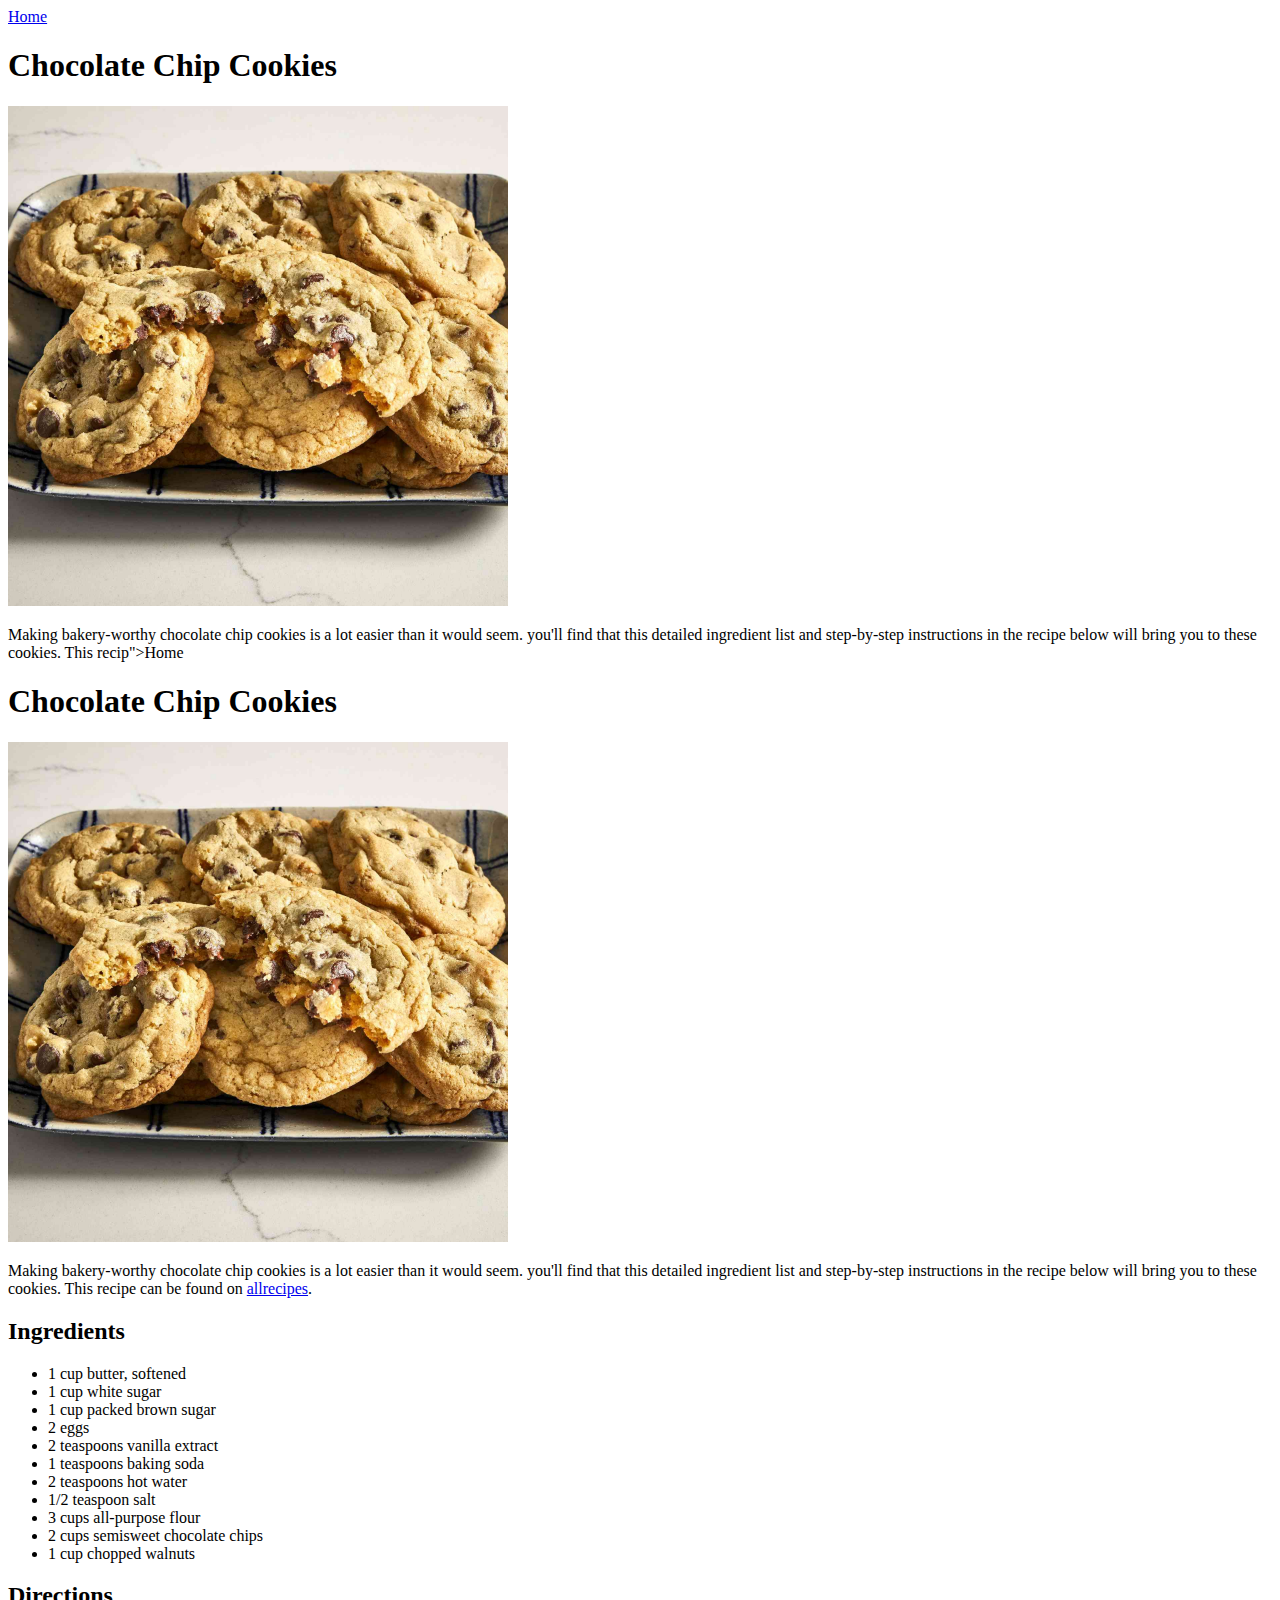
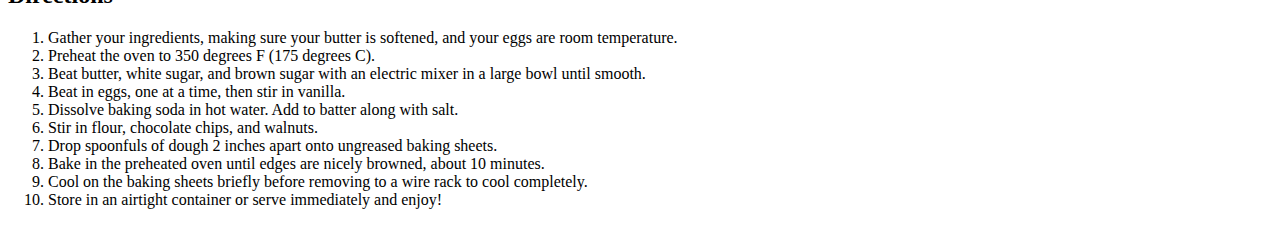
==== recipes/chocolate-chip-cookies.html @ 9e84bbd7 "Add initial website HTML files, and images" ====
<!DOCTYPE html>
<html lang="en">
<head>
  <meta charset="UTF-8">
  <meta name="viewport" content="width=device-width, initial-scale=1.0">
  <title>Chocolate Chip Cookies</title>
</head>
<body>
  <a href="../index.html">Home</a>
  <h1>Chocolate Chip Cookies</h1>
  <img src="../img/chocolate-chip-cookies.jpg" height="500">
  <p>Making bakery-worthy chocolate chip cookies is a lot easier than it would seem. you'll find that this detailed ingredient list and step-by-step instructions in the recipe below will bring you to these cookies. This recip">Home</a>
  <h1>Chocolate Chip Cookies</h1>
  <img src="../img/chocolate-chip-cookies.jpg" height="500">
  <p>Making bakery-worthy chocolate chip cookies is a lot easier than it would seem. you'll find that this detailed ingredient list and step-by-step instructions in the recipe below will bring you to these cookies. This recipe can be found on <a href="https://www.allrecipes.com/recipe/10813/best-chocolate-chip-cookies/" target="_blank" rel="noopener noreferrer">allrecipes</a>.</p>

  <h2>Ingredients</h2>
  <ul>
    <li>1 cup butter, softened</li>
    <li>1 cup white sugar</li>
    <li>1 cup packed brown sugar</li>
    <li>2 eggs</li>
    <li>2 teaspoons vanilla extract</li>
    <li>1 teaspoons baking soda</li>
    <li>2 teaspoons hot water</li>
    <li>1/2 teaspoon salt</li>
    <li>3 cups all-purpose flour</li>
    <li>2 cups semisweet chocolate chips</li>
    <li>1 cup chopped walnuts</li>
  </ul>

  <h2>Directions</h2>
  <ol>
    <li>Gather your ingredients, making sure your butter is softened, and your eggs are room temperature.</li>
    <li>Preheat the oven to 350 degrees F (175 degrees C).</li>
    <li>Beat butter, white sugar, and brown sugar with an electric mixer in a large bowl until smooth.</li>
    <li>Beat in eggs, one at a time, then stir in vanilla.</li>
    <li>Dissolve baking soda in hot water. Add to batter along with salt.</li>
    <li>Stir in flour, chocolate chips, and walnuts.</li>
    <li>Drop spoonfuls of dough 2 inches apart onto ungreased baking sheets.</li>
    <li>Bake in the preheated oven until edges are nicely browned, about 10 minutes.</li>
    <li>Cool on the baking sheets briefly before removing to a wire rack to cool completely.</li>
    <li>Store in an airtight container or serve immediately and enjoy!</li>
  </ol>
</body>
</html>
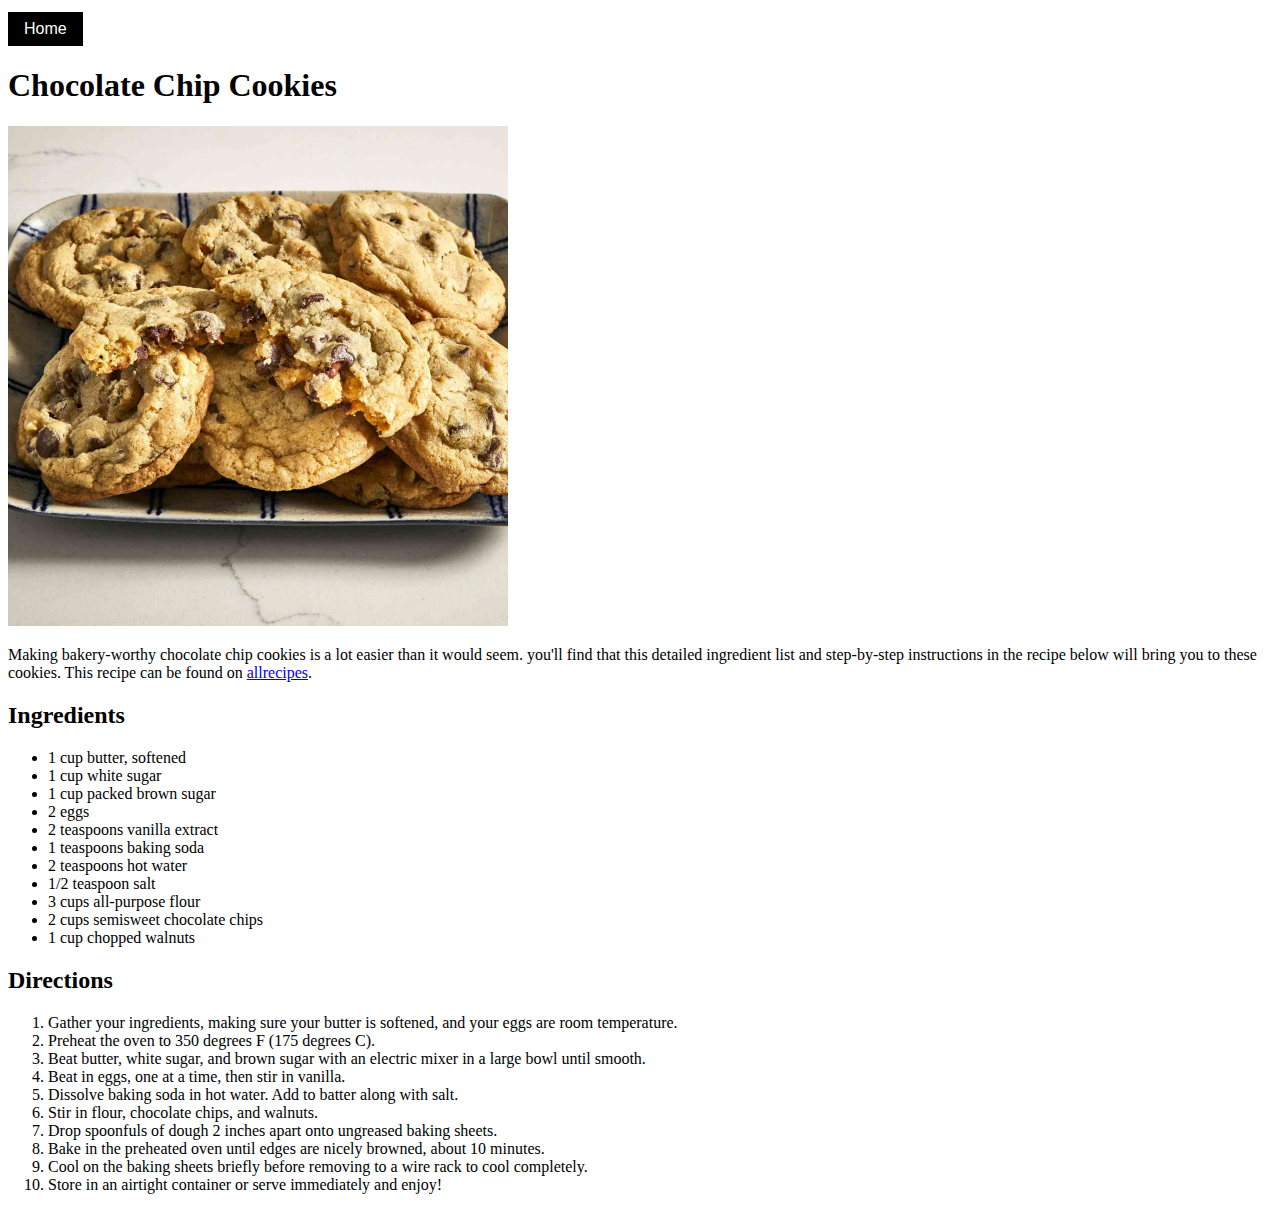
==== commit 77b48bed: "Add simple css and fix cookies duplication" ====
--- a/recipes/chocolate-chip-cookies.html
+++ b/recipes/chocolate-chip-cookies.html
@@ -4,17 +4,16 @@
   <meta charset="UTF-8">
   <meta name="viewport" content="width=device-width, initial-scale=1.0">
   <title>Chocolate Chip Cookies</title>
+  <link rel="stylesheet" href="../style.css">
 </head>
 <body>
-  <a href="../index.html">Home</a>
-  <h1>Chocolate Chip Cookies</h1>
-  <img src="../img/chocolate-chip-cookies.jpg" height="500">
-  <p>Making bakery-worthy chocolate chip cookies is a lot easier than it would seem. you'll find that this detailed ingredient list and step-by-step instructions in the recipe below will bring you to these cookies. This recip">Home</a>
-  <h1>Chocolate Chip Cookies</h1>
+  <a class="back-btn" href="../index.html">Home</a>
+
+  <h1 class="headin">Chocolate Chip Cookies</h1>
   <img src="../img/chocolate-chip-cookies.jpg" height="500">
   <p>Making bakery-worthy chocolate chip cookies is a lot easier than it would seem. you'll find that this detailed ingredient list and step-by-step instructions in the recipe below will bring you to these cookies. This recipe can be found on <a href="https://www.allrecipes.com/recipe/10813/best-chocolate-chip-cookies/" target="_blank" rel="noopener noreferrer">allrecipes</a>.</p>
 
-  <h2>Ingredients</h2>
+  <h2 class="heading">Ingredients</h2>
   <ul>
     <li>1 cup butter, softened</li>
     <li>1 cup white sugar</li>
@@ -29,7 +28,7 @@
     <li>1 cup chopped walnuts</li>
   </ul>
 
-  <h2>Directions</h2>
+  <h2 class="heading">Directions</h2>
   <ol>
     <li>Gather your ingredients, making sure your butter is softened, and your eggs are room temperature.</li>
     <li>Preheat the oven to 350 degrees F (175 degrees C).</li>
--- a/style.css
+++ b/style.css
@@ -0,0 +1,14 @@
+.heading {
+  font-family: 'Times New Roman', Times, serif;
+  font-weight: bold;
+}
+
+.back-btn {
+  background: black;
+  padding: 8px 16px;
+  color: white;
+  text-decoration: none;
+  display: inline-block;
+  margin-top: 4px;
+  font-family: sans-serif;
+}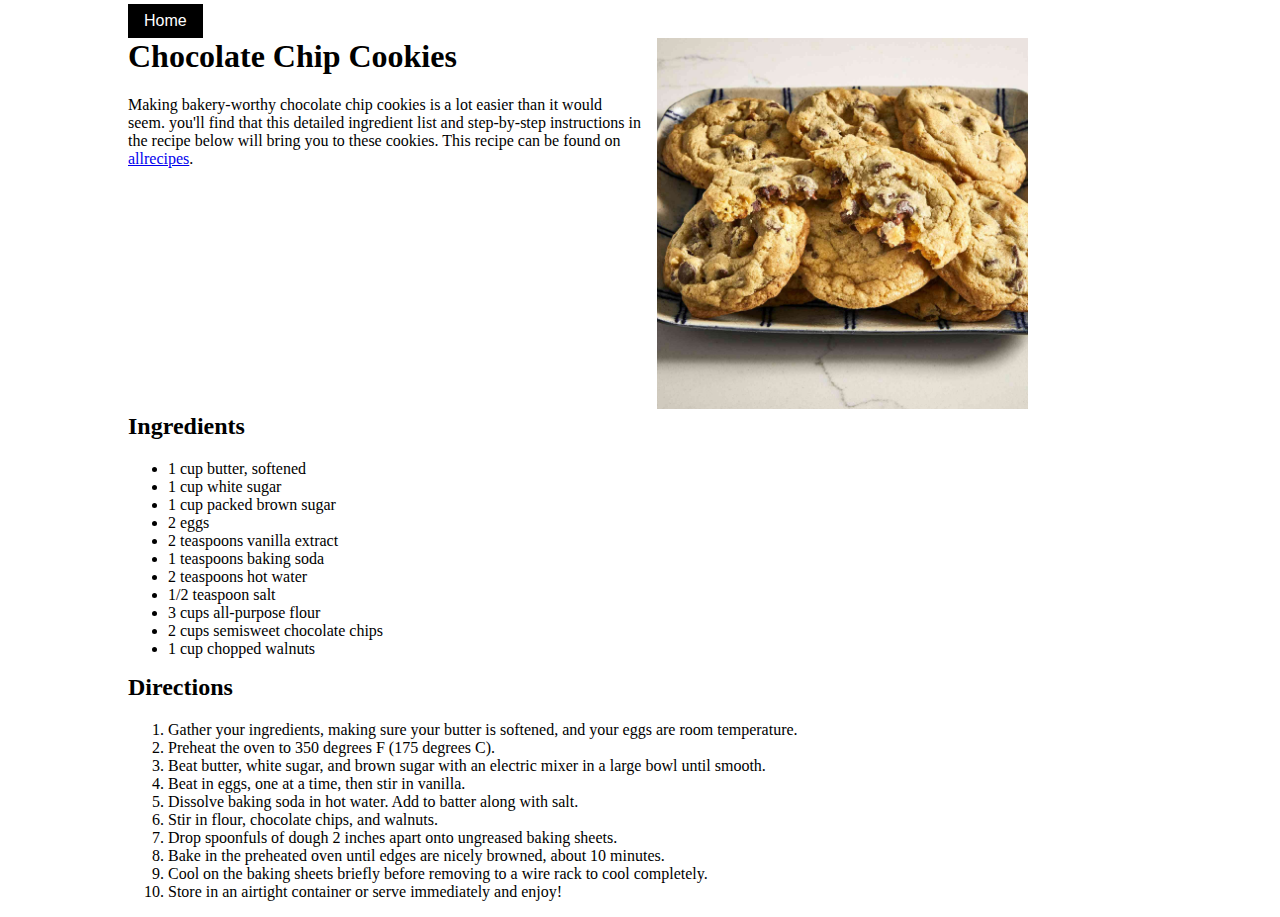
==== commit e4d4ad31: "Add CSS display features to website" ====
--- a/recipes/chocolate-chip-cookies.html
+++ b/recipes/chocolate-chip-cookies.html
@@ -9,9 +9,17 @@
 <body>
   <a class="back-btn" href="../index.html">Home</a>
 
-  <h1 class="headin">Chocolate Chip Cookies</h1>
-  <img src="../img/chocolate-chip-cookies.jpg" height="500">
-  <p>Making bakery-worthy chocolate chip cookies is a lot easier than it would seem. you'll find that this detailed ingredient list and step-by-step instructions in the recipe below will bring you to these cookies. This recipe can be found on <a href="https://www.allrecipes.com/recipe/10813/best-chocolate-chip-cookies/" target="_blank" rel="noopener noreferrer">allrecipes</a>.</p>
+  <div class="container">
+    <div class="intro">
+      <h1 class="heading">Chocolate Chip Cookies</h1>
+      <p>Making bakery-worthy chocolate chip cookies is a lot easier than it would seem. you'll find that this detailed ingredient list and step-by-step instructions in the recipe below will bring you to these cookies. This recipe can be found on <a href="https://www.allrecipes.com/recipe/10813/best-chocolate-chip-cookies/" target="_blank" rel="noopener noreferrer">allrecipes</a>.</p>
+    </div>
+
+    <div class="img">
+      <img src="../img/chocolate-chip-cookies.jpg">
+    </div>
+  </div>
+
 
   <h2 class="heading">Ingredients</h2>
   <ul>
--- a/style.css
+++ b/style.css
@@ -1,6 +1,12 @@
+body {
+  margin: 0 auto;
+  width: 80%;
+}
+
 .heading {
   font-family: 'Times New Roman', Times, serif;
   font-weight: bold;
+  margin-top: 0;
 }
 
 .back-btn {
@@ -11,4 +17,13 @@
   display: inline-block;
   margin-top: 4px;
   font-family: sans-serif;
+}
+
+.container {
+  display: flex;
+  gap: 16px;
+}
+
+img {
+  width: 75%;
 }